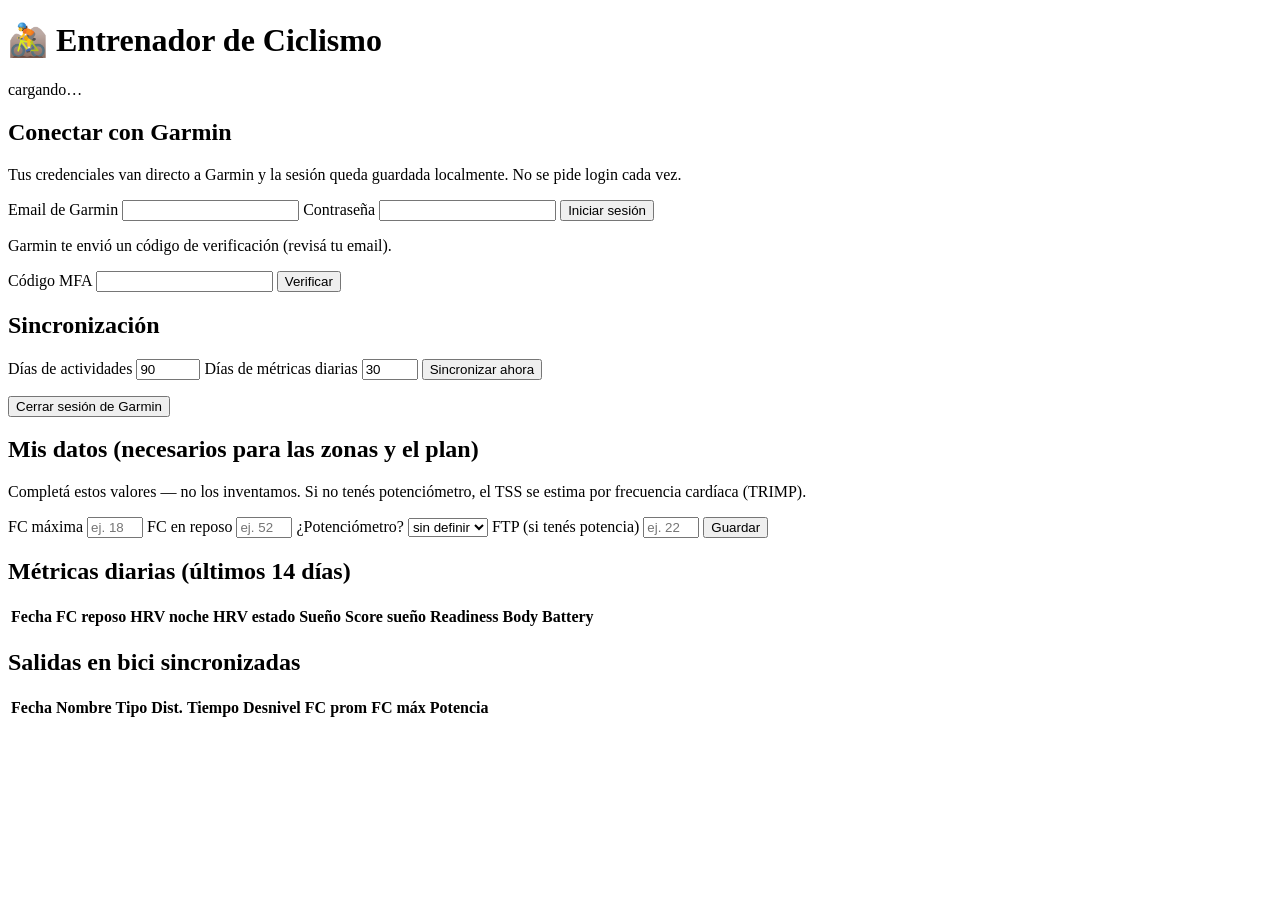
==== frontend/index.html @ 6f87796c "Fase 1: auth Garmin + sincronización de datos + panel web - Backend FastAPI con SQLite (activities, " ====
<!DOCTYPE html>
<html lang="es">
<head>
  <meta charset="UTF-8">
  <meta name="viewport" content="width=device-width, initial-scale=1.0">
  <title>Entrenador de Ciclismo</title>
  <link rel="stylesheet" href="/static/style.css">
</head>
<body>
  <header>
    <h1>🚵 Entrenador de Ciclismo</h1>
    <div id="status-badge" class="badge">cargando…</div>
  </header>

  <main>
    <!-- Login -->
    <section id="login-card" class="card hidden">
      <h2>Conectar con Garmin</h2>
      <p class="hint">Tus credenciales van directo a Garmin y la sesión queda guardada localmente. No se pide login cada vez.</p>
      <form id="login-form">
        <label>Email de Garmin <input type="email" id="login-email" required></label>
        <label>Contraseña <input type="password" id="login-password" required></label>
        <button type="submit">Iniciar sesión</button>
      </form>
      <form id="mfa-form" class="hidden">
        <p>Garmin te envió un código de verificación (revisá tu email).</p>
        <label>Código MFA <input type="text" id="mfa-code" inputmode="numeric" required></label>
        <button type="submit">Verificar</button>
      </form>
      <p id="login-error" class="error hidden"></p>
    </section>

    <!-- Panel principal -->
    <section id="dashboard" class="hidden">
      <div class="card">
        <h2>Sincronización</h2>
        <p id="sync-info" class="hint"></p>
        <div class="row">
          <label>Días de actividades <input type="number" id="sync-days-act" value="90" min="1" max="1095"></label>
          <label>Días de métricas diarias <input type="number" id="sync-days-daily" value="30" min="1" max="365"></label>
          <button id="sync-btn">Sincronizar ahora</button>
        </div>
        <p id="sync-result" class="hint"></p>
        <button id="logout-btn" class="secondary">Cerrar sesión de Garmin</button>
      </div>

      <div class="card">
        <h2>Mis datos (necesarios para las zonas y el plan)</h2>
        <p class="hint">Completá estos valores — no los inventamos. Si no tenés potenciómetro, el TSS se estima por frecuencia cardíaca (TRIMP).</p>
        <form id="settings-form" class="row">
          <label>FC máxima <input type="number" id="set-hr-max" min="100" max="230" placeholder="ej. 185"></label>
          <label>FC en reposo <input type="number" id="set-hr-rest" min="30" max="100" placeholder="ej. 52"></label>
          <label>¿Potenciómetro?
            <select id="set-power">
              <option value="">sin definir</option>
              <option value="1">Sí</option>
              <option value="0">No</option>
            </select>
          </label>
          <label>FTP (si tenés potencia) <input type="number" id="set-ftp" min="50" max="500" placeholder="ej. 220"></label>
          <button type="submit">Guardar</button>
        </form>
        <p id="settings-saved" class="hint"></p>
      </div>

      <div class="card">
        <h2>Métricas diarias (últimos 14 días)</h2>
        <div class="table-wrap">
          <table id="daily-table">
            <thead><tr>
              <th>Fecha</th><th>FC reposo</th><th>HRV noche</th><th>HRV estado</th>
              <th>Sueño</th><th>Score sueño</th><th>Readiness</th><th>Body Battery</th>
            </tr></thead>
            <tbody></tbody>
          </table>
        </div>
      </div>

      <div class="card">
        <h2>Salidas en bici sincronizadas</h2>
        <div class="table-wrap">
          <table id="activities-table">
            <thead><tr>
              <th>Fecha</th><th>Nombre</th><th>Tipo</th><th>Dist.</th><th>Tiempo</th>
              <th>Desnivel</th><th>FC prom</th><th>FC máx</th><th>Potencia</th>
            </tr></thead>
            <tbody></tbody>
          </table>
        </div>
      </div>
    </section>
  </main>

  <script src="/static/app.js"></script>
</body>
</html>
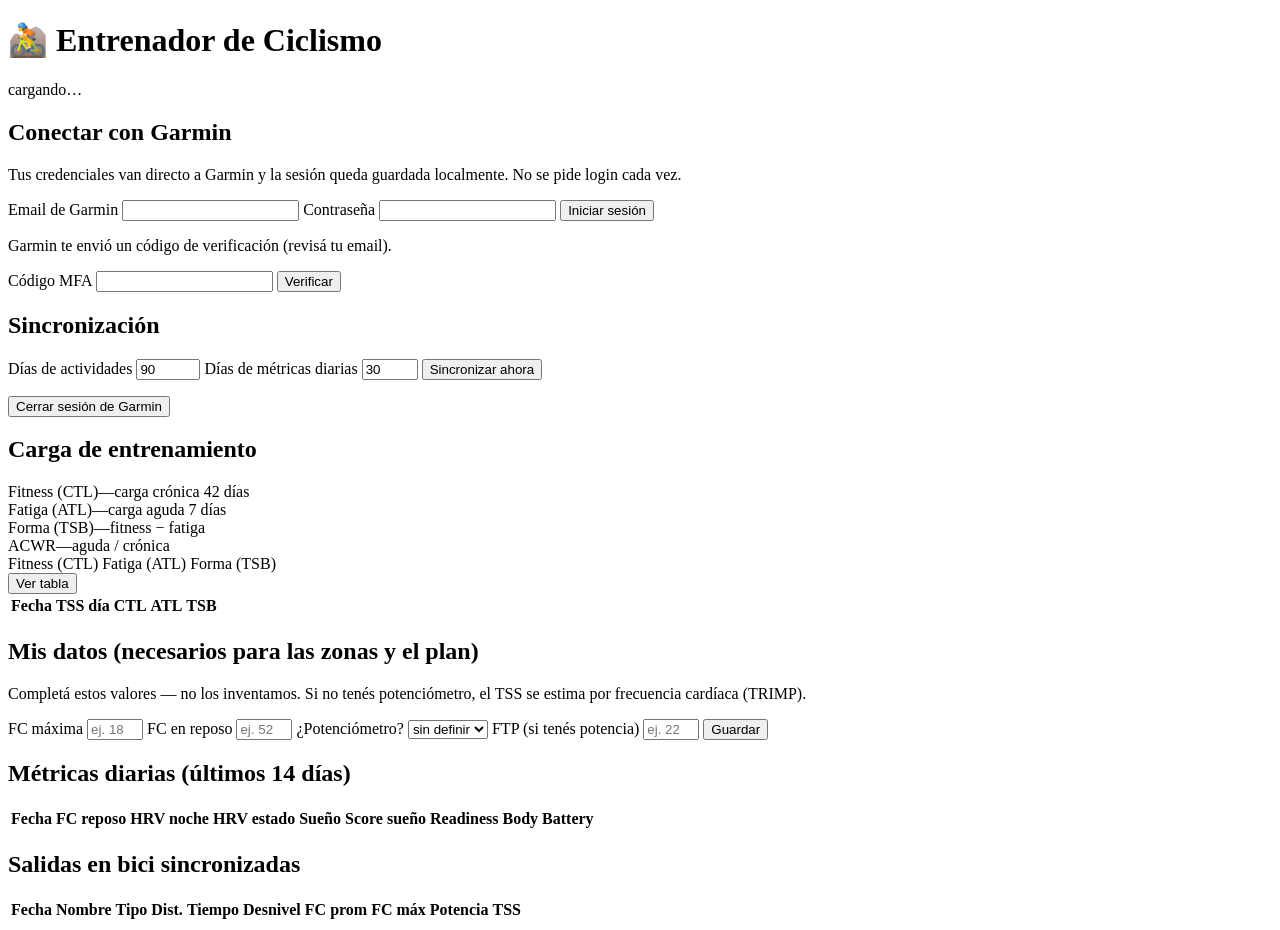
==== commit 7ea3f6a8: "Fase 2: carga de entrenamiento (TSS/TRIMP, CTL/ATL/TSB, ACWR, tendencias) - TSS por salida: real con" ====
--- a/frontend/index.html
+++ b/frontend/index.html
@@ -45,6 +45,35 @@
       </div>
 
       <div class="card">
+        <h2>Carga de entrenamiento</h2>
+        <div id="load-alerts"></div>
+        <div class="tiles">
+          <div class="tile"><span class="tile-label">Fitness (CTL)</span><span class="tile-value" id="tile-ctl">—</span><span class="tile-sub">carga crónica 42 días</span></div>
+          <div class="tile"><span class="tile-label">Fatiga (ATL)</span><span class="tile-value" id="tile-atl">—</span><span class="tile-sub">carga aguda 7 días</span></div>
+          <div class="tile"><span class="tile-label">Forma (TSB)</span><span class="tile-value" id="tile-tsb">—</span><span class="tile-sub">fitness − fatiga</span></div>
+          <div class="tile"><span class="tile-label">ACWR</span><span class="tile-value" id="tile-acwr">—</span><span class="tile-sub" id="tile-acwr-sub">aguda / crónica</span></div>
+        </div>
+        <div class="viz-root">
+          <div class="chart-head">
+            <div class="legend">
+              <span class="legend-item"><span class="dot dot-ctl"></span>Fitness (CTL)</span>
+              <span class="legend-item"><span class="dot dot-atl"></span>Fatiga (ATL)</span>
+              <span class="legend-item"><span class="dot dot-tsb"></span>Forma (TSB)</span>
+            </div>
+            <button type="button" id="toggle-load-table" class="linklike">Ver tabla</button>
+          </div>
+          <div id="load-chart"></div>
+          <div class="table-wrap hidden" id="load-table-wrap">
+            <table>
+              <thead><tr><th>Fecha</th><th>TSS día</th><th>CTL</th><th>ATL</th><th>TSB</th></tr></thead>
+              <tbody id="load-table-body"></tbody>
+            </table>
+          </div>
+        </div>
+        <div class="tiles" id="trend-tiles"></div>
+      </div>
+
+      <div class="card">
         <h2>Mis datos (necesarios para las zonas y el plan)</h2>
         <p class="hint">Completá estos valores — no los inventamos. Si no tenés potenciómetro, el TSS se estima por frecuencia cardíaca (TRIMP).</p>
         <form id="settings-form" class="row">
@@ -82,7 +111,7 @@
           <table id="activities-table">
             <thead><tr>
               <th>Fecha</th><th>Nombre</th><th>Tipo</th><th>Dist.</th><th>Tiempo</th>
-              <th>Desnivel</th><th>FC prom</th><th>FC máx</th><th>Potencia</th>
+              <th>Desnivel</th><th>FC prom</th><th>FC máx</th><th>Potencia</th><th>TSS</th>
             </tr></thead>
             <tbody></tbody>
           </table>
